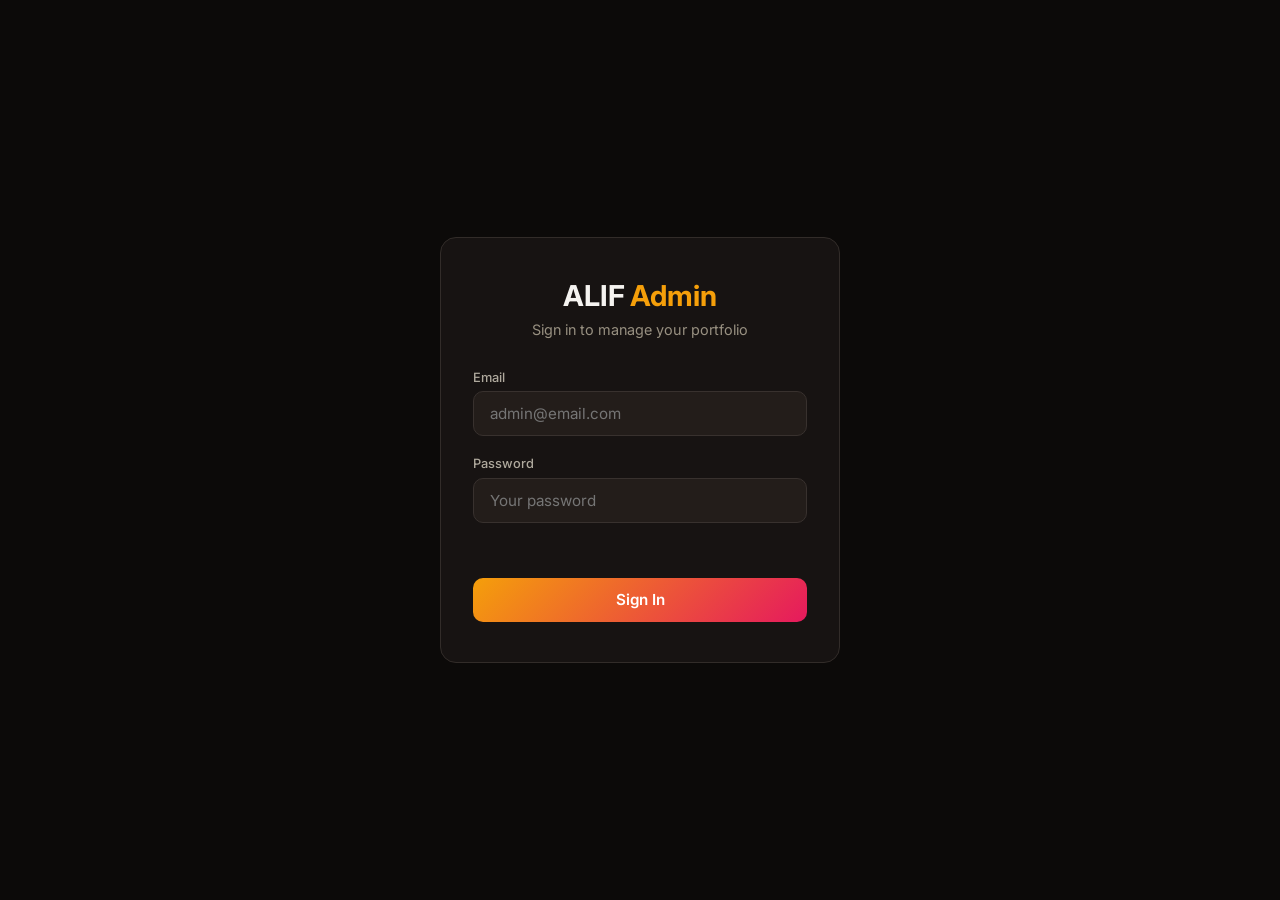
==== admin/index.html @ 7a164fa2 "integrated supabse database" ====
<!DOCTYPE html>
<html lang="en">
<head>
  <meta charset="UTF-8">
  <meta name="viewport" content="width=device-width, initial-scale=1.0">
  <title>Admin Login</title>
  <meta name="robots" content="noindex, nofollow">
  <link rel="preconnect" href="https://fonts.googleapis.com">
  <link rel="preconnect" href="https://fonts.gstatic.com" crossorigin>
  <link href="https://fonts.googleapis.com/css2?family=Inter:wght@400;500;600;700&display=swap" rel="stylesheet">
  <link rel="stylesheet" href="/admin/admin.css">
</head>
<body>
  <div class="admin-login-wrapper">
    <div class="admin-login-card">
      <div class="admin-login-header">
        <h1>ALIF<span>Admin</span></h1>
        <p>Sign in to manage your portfolio</p>
      </div>
      <form id="loginForm" class="admin-login-form">
        <div class="form-group">
          <label for="email">Email</label>
          <input type="email" id="email" placeholder="admin@email.com" required autocomplete="email">
        </div>
        <div class="form-group">
          <label for="password">Password</label>
          <input type="password" id="password" placeholder="Your password" required autocomplete="current-password">
        </div>
        <div id="errorMsg" class="error-msg"></div>
        <button type="submit" id="loginBtn" class="login-btn">Sign In</button>
      </form>
    </div>
  </div>
  <script type="module" src="/admin/admin.js"></script>
</body>
</html>
---- admin/admin.css ----
*,
*::before,
*::after {
  margin: 0;
  padding: 0;
  box-sizing: border-box;
}

body {
  min-height: 100vh;
  font-family: "Inter", system-ui, sans-serif;
  background: hsl(20, 14%, 4%);
  color: hsl(40, 20%, 95%);
  display: flex;
  align-items: center;
  justify-content: center;
  padding: 1rem;
}

.admin-login-wrapper {
  width: 100%;
  max-width: 400px;
}

.admin-login-card {
  background: hsl(20, 14%, 8%);
  border: 1px solid hsl(20, 10%, 18%);
  border-radius: 16px;
  padding: 2.5rem 2rem;
}

.admin-login-header {
  text-align: center;
  margin-bottom: 2rem;
}

.admin-login-header h1 {
  font-size: 1.8rem;
  font-weight: 700;
  margin-bottom: 0.5rem;
}

.admin-login-header h1 span {
  color: hsl(38, 92%, 50%);
  margin-left: 0.3rem;
}

.admin-login-header p {
  color: hsl(40, 10%, 55%);
  font-size: 0.9rem;
}

.admin-login-form .form-group {
  margin-bottom: 1.25rem;
}

.admin-login-form label {
  display: block;
  font-size: 0.8rem;
  font-weight: 500;
  color: hsl(40, 10%, 65%);
  margin-bottom: 0.4rem;
}

.admin-login-form input {
  width: 100%;
  padding: 0.75rem 1rem;
  font-size: 0.95rem;
  font-family: inherit;
  background: hsl(20, 14%, 12%);
  border: 1px solid hsl(20, 10%, 20%);
  border-radius: 10px;
  color: hsl(40, 20%, 95%);
  outline: none;
  transition: border-color 0.25s ease;
}

.admin-login-form input:focus {
  border-color: hsl(38, 92%, 50%);
}

.error-msg {
  color: #ef4444;
  font-size: 0.85rem;
  margin-bottom: 1rem;
  min-height: 1.2rem;
}

.login-btn {
  width: 100%;
  padding: 0.8rem;
  font-size: 0.95rem;
  font-weight: 600;
  font-family: inherit;
  background: linear-gradient(135deg, hsl(38, 92%, 50%), hsl(340, 80%, 50%));
  color: #fff;
  border: none;
  border-radius: 10px;
  cursor: pointer;
  transition: opacity 0.25s ease, transform 0.15s ease;
}

.login-btn:hover {
  opacity: 0.9;
}

.login-btn:active {
  transform: scale(0.98);
}

.login-btn:disabled {
  opacity: 0.5;
  cursor: not-allowed;
}
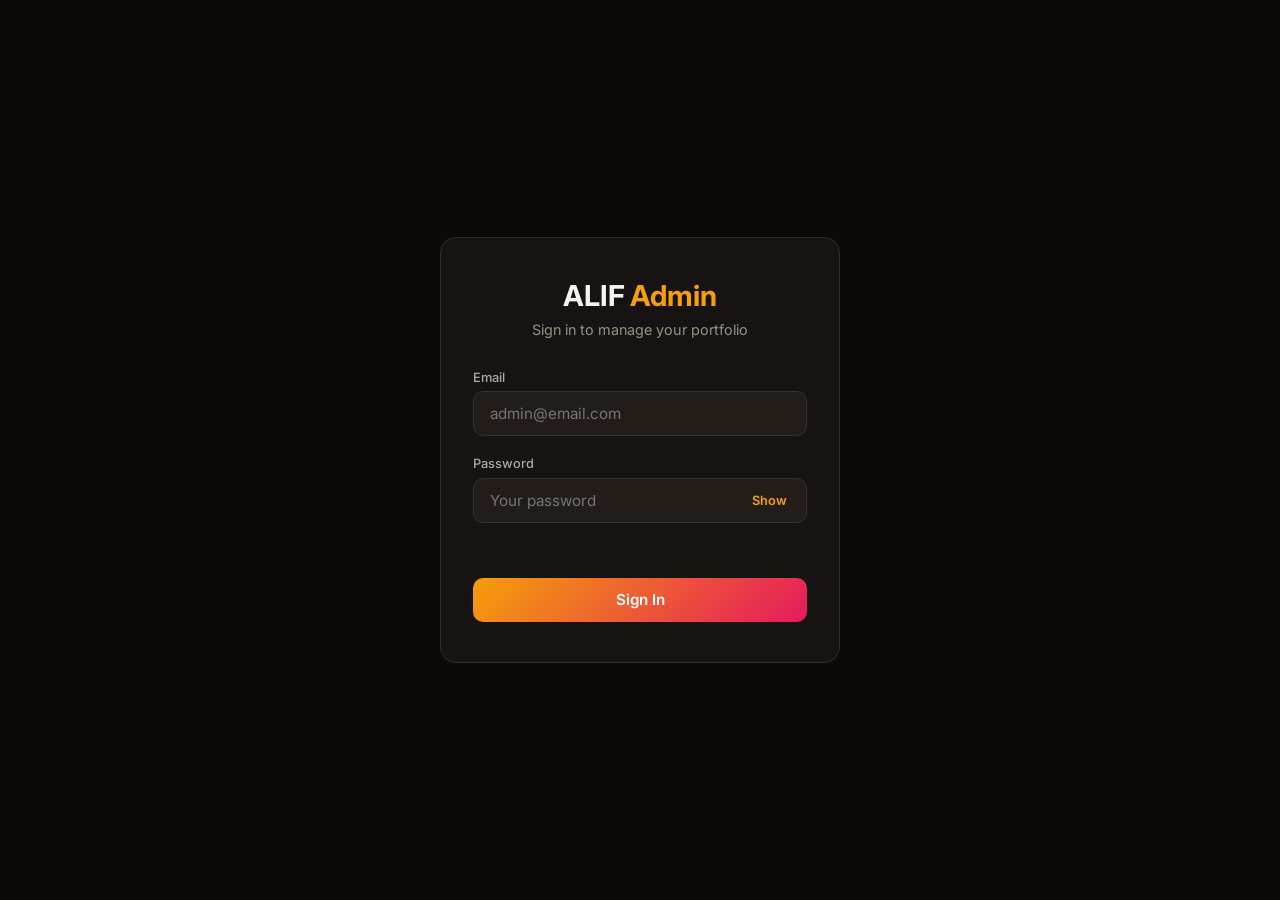
==== commit 05783761: "achievement feature" ====
--- a/admin/index.html
+++ b/admin/index.html
@@ -24,7 +24,10 @@
         </div>
         <div class="form-group">
           <label for="password">Password</label>
-          <input type="password" id="password" placeholder="Your password" required autocomplete="current-password">
+          <div class="password-wrapper">
+            <input type="password" id="password" placeholder="Your password" required autocomplete="current-password">
+            <button type="button" id="togglePassword" class="toggle-password-btn">Show</button>
+          </div>
         </div>
         <div id="errorMsg" class="error-msg"></div>
         <button type="submit" id="loginBtn" class="login-btn">Sign In</button>
--- a/admin/admin.css
+++ b/admin/admin.css
@@ -112,3 +112,30 @@
   opacity: 0.5;
   cursor: not-allowed;
 }
+
+.password-wrapper {
+  position: relative;
+}
+
+.password-wrapper input {
+  padding-right: 4rem;
+}
+
+.toggle-password-btn {
+  position: absolute;
+  right: 0.75rem;
+  top: 50%;
+  transform: translateY(-50%);
+  background: none;
+  border: none;
+  color: hsl(38, 92%, 50%);
+  font-size: 0.8rem;
+  font-weight: 600;
+  cursor: pointer;
+  font-family: inherit;
+  padding: 0.25rem 0.5rem;
+}
+
+.toggle-password-btn:hover {
+  color: hsl(38, 92%, 60%);
+}
